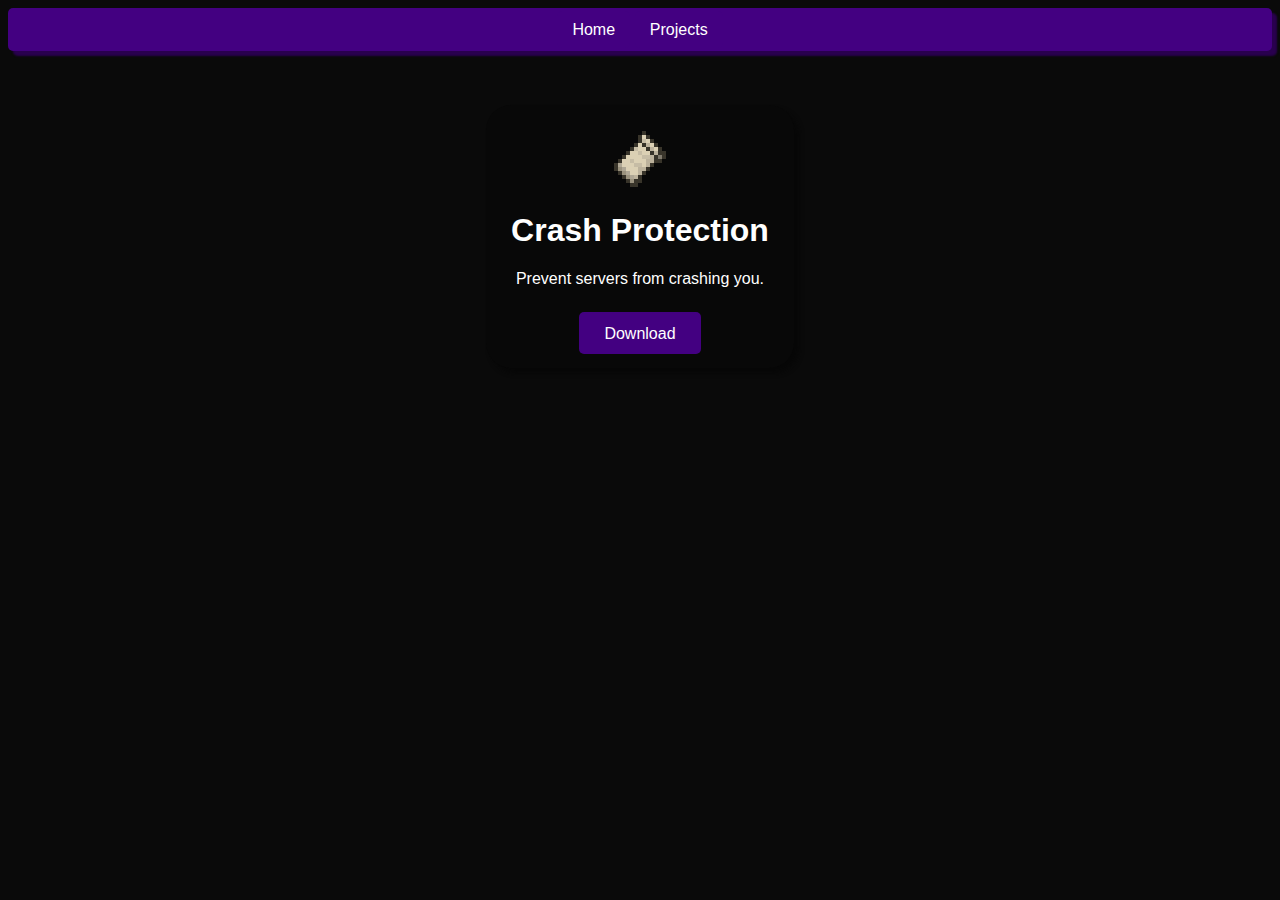
==== projects.html @ 60535c22 "first commit" ====
<!DOCTYPE html>
<html>
    <head>
        <link rel="stylesheet" href="style.css">
        <title>/projects</title>

        <body>
            <div class="bar">
                <center>
                    <a href="home.html" class="button">Home</a>
                    <a href="projects.html"class="button">Projects</a>
                </center>

            </div>

            <br>
            <br>
            <br>

            <center>
                <div class="project"> 
                    <img src="assets/fabric.png" alt="Fabric mod loader.">
                    
                    <h1>Crash Protection </h1> 
                    Prevent servers from crashing you.
                    <br>    
                    <br>
                    <br>
                    <a href="https://github.com/Ceptea/crash-protection/releases" class="buttonbig">Download</a>
                </div>


                    
                    
            </center>
            
        </body>
        <script src="script.js"></script>
    </head>
</html>
---- style.css ----
body {
    background-color: rgb(10, 10, 10);
    color: white;
    font-family: Verdana, Geneva, Tahoma, sans-serif;
}

.button {
    transition: all 150ms;
    padding: 1% 1.5%;
    border-radius: 5px;
    color: white;
    text-decoration: none;
    background-color: rgb(67, 0, 129);
    
}

.button:hover {

    background-color: rgb(84, 1, 161);
}


.button:active {

    background-color: rgb(85, 3, 161);
}
.buttonbig {
    transition: all 150ms;
    padding: 5% 10%;
    border-radius: 5px;
    color: white;
    text-decoration: none;
    background-color: rgb(67, 0, 129);
}

.buttonbig:hover {

    background-color: rgb(84, 1, 161);
}
.bar {

    background-color: rgb(67, 0, 129);
    padding: 1% 10%;
    border-radius: 5px;
    box-shadow: 5px 5px 2px rgb(41, 0, 78)

}

.content {

    background-color: rgb(5, 5, 5);
    border-radius: 5px;
    padding: 15%;
    margin: 5% 5%;
    
}

.project {
    transition: all 150ms;
    display: inline-block;

    border-radius: 25px;
    background-color: rgb(8, 8, 8);
    box-shadow: 5px 5px 5px rgb(7, 7, 7);
    padding: 2% 2%;

    

}
.project:hover {

}

img {
    border-radius: 15px;
    
}
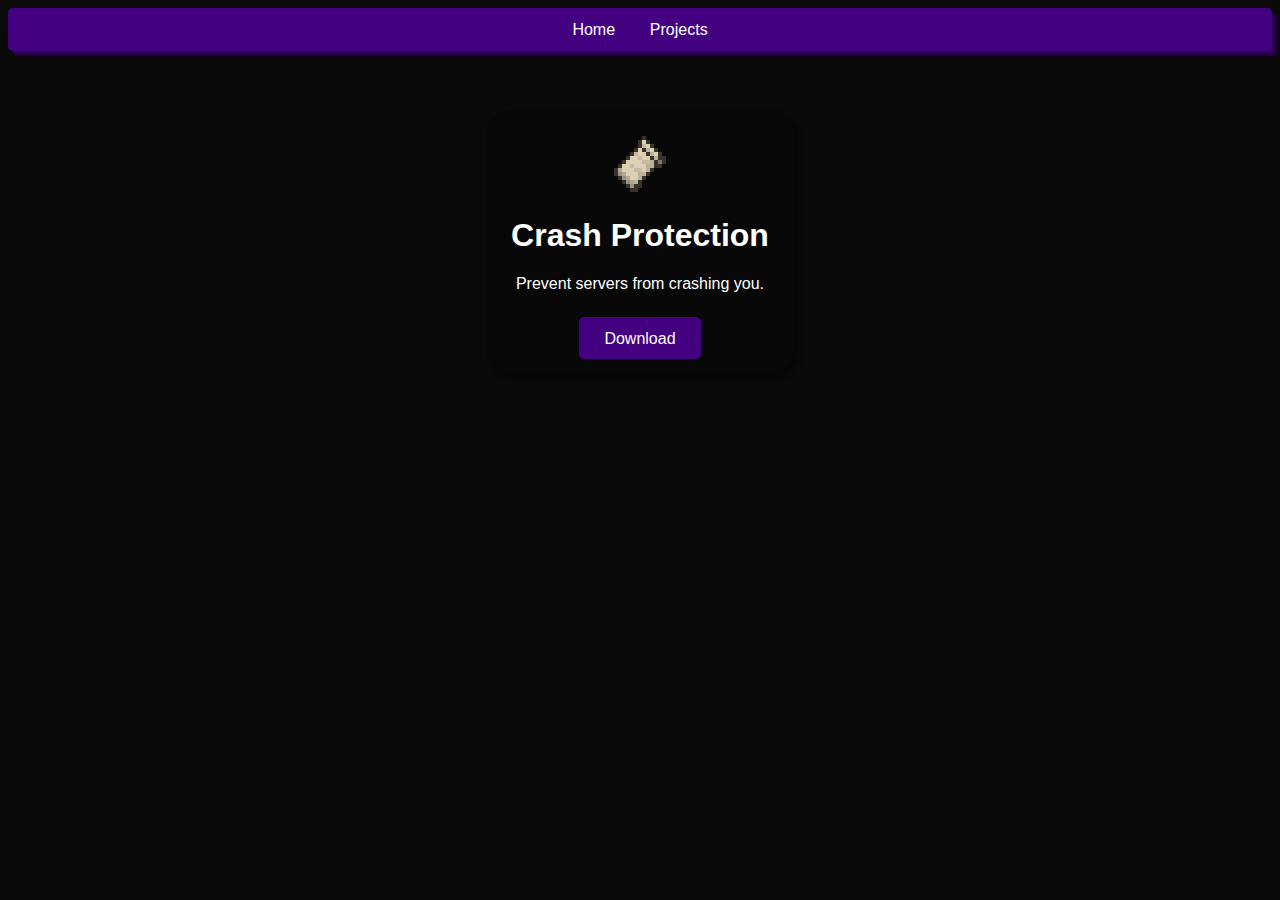
==== commit ec071523: "Update" ====
--- a/projects.html
+++ b/projects.html
@@ -7,7 +7,7 @@
         <body>
             <div class="bar">
                 <center>
-                    <a href="home.html" class="button">Home</a>
+                    <a href="index.html" class="button">Home</a>
                     <a href="projects.html"class="button">Projects</a>
                 </center>
 
@@ -28,9 +28,6 @@
                     <br>
                     <a href="https://github.com/Ceptea/crash-protection/releases" class="buttonbig">Download</a>
                 </div>
-
-
-                    
                     
             </center>
             
--- a/style.css
+++ b/style.css
@@ -11,12 +11,12 @@
     color: white;
     text-decoration: none;
     background-color: rgb(67, 0, 129);
-    
 }
 
 .button:hover {
 
     background-color: rgb(84, 1, 161);
+    
 }
 
 
@@ -36,6 +36,7 @@
 .buttonbig:hover {
 
     background-color: rgb(84, 1, 161);
+    box-shadow: 5px 5px 25px rgb(41, 0, 78)
 }
 .bar {
 
@@ -64,10 +65,12 @@
     box-shadow: 5px 5px 5px rgb(7, 7, 7);
     padding: 2% 2%;
 
+    margin: 5px;
     
 
 }
 .project:hover {
+    box-shadow: 5px 5px 25px rgb(41, 0, 78)
 
 }
 
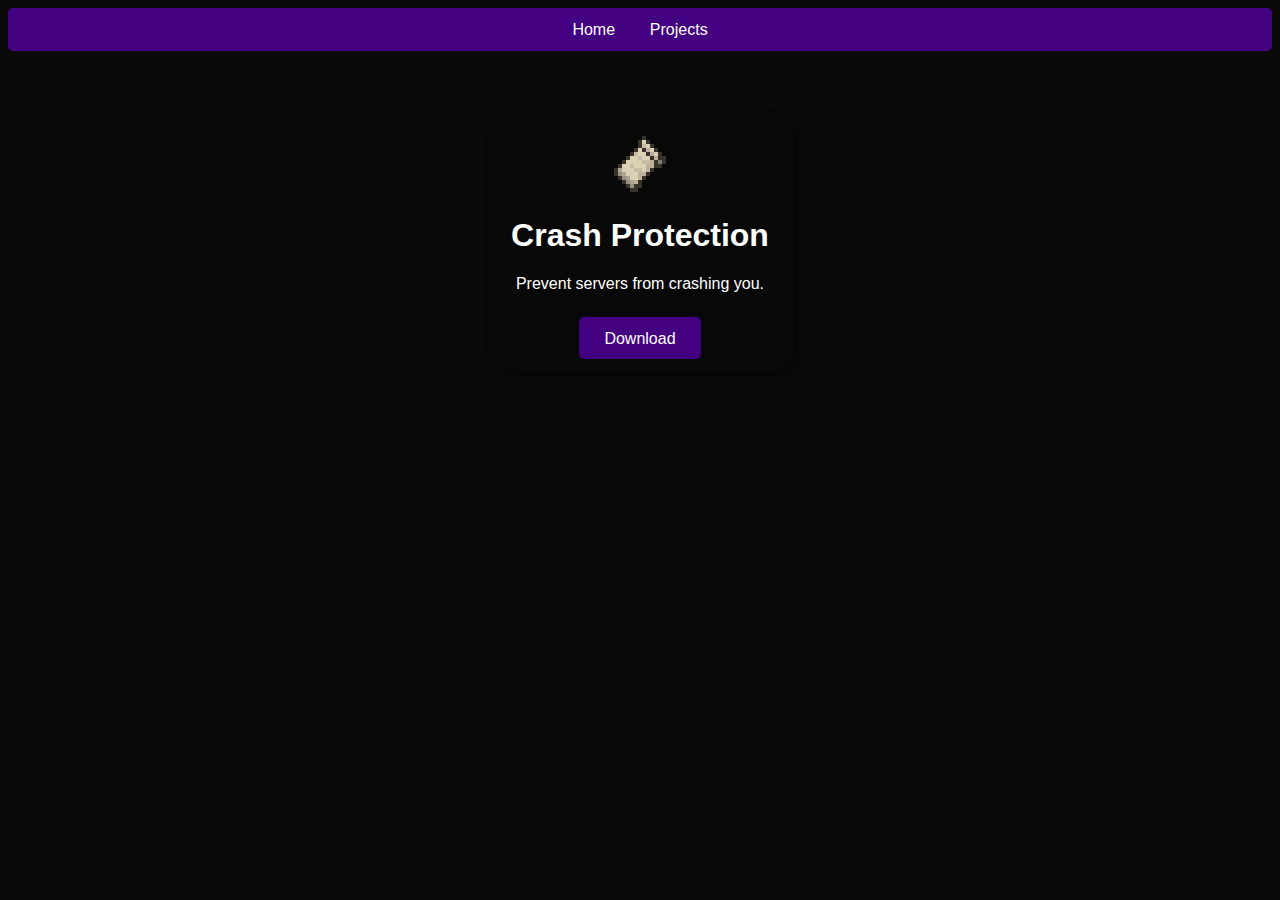
==== commit e3b3cb27: "Not sure what i changed here" ====
--- a/projects.html
+++ b/projects.html
@@ -34,4 +34,4 @@
         </body>
         <script src="script.js"></script>
     </head>
-</html>+</html>
--- a/style.css
+++ b/style.css
@@ -1,16 +1,37 @@
+
+@keyframes hehe {
+	0% {
+		transform: scale(0.5);
+	}
+
+	100% {
+		transform: scale(1);
+	}
+}
 body {
     background-color: rgb(10, 10, 10);
     color: white;
     font-family: Verdana, Geneva, Tahoma, sans-serif;
 }
 
-.button {
+.button{
     transition: all 150ms;
     padding: 1% 1.5%;
     border-radius: 5px;
     color: white;
     text-decoration: none;
     background-color: rgb(67, 0, 129);
+
+}
+
+.nicebutton{
+    transition: all 150ms;
+    padding: 0.5% 0.5%;
+    border-radius: 5px;
+    color: white;
+    text-decoration: none;
+    background-color: rgb(67, 0, 129);
+    display: inline-block;
 }
 
 .button:hover {
@@ -20,10 +41,11 @@
 }
 
 
-.button:active {
+.button:active, .buttonbig:active, .nicebutton:active {
 
-    background-color: rgb(85, 3, 161);
+    background-color: rgb(102, 0, 192);
 }
+
 .buttonbig {
     transition: all 150ms;
     padding: 5% 10%;
@@ -33,17 +55,17 @@
     background-color: rgb(67, 0, 129);
 }
 
-.buttonbig:hover {
+.buttonbig:hover, .nicebutton:hover {
 
     background-color: rgb(84, 1, 161);
-    box-shadow: 5px 5px 25px rgb(41, 0, 78)
+    box-shadow: 5px 5px 15px rgb(41, 0, 78)
 }
+
 .bar {
 
     background-color: rgb(67, 0, 129);
     padding: 1% 10%;
     border-radius: 5px;
-    box-shadow: 5px 5px 2px rgb(41, 0, 78)
 
 }
 
@@ -53,7 +75,7 @@
     border-radius: 5px;
     padding: 15%;
     margin: 5% 5%;
-    
+
 }
 
 .project {
@@ -66,15 +88,24 @@
     padding: 2% 2%;
 
     margin: 5px;
-    
+
+    animation: hehe 1s cubic-bezier(0.87, 0, 0.13, 1) 0s 1 normal forwards;
+
 
 }
-.project:hover {
-    box-shadow: 5px 5px 25px rgb(41, 0, 78)
+* {
 
 }
 
+.project:hover {}
+
 img {
     border-radius: 15px;
-    
-}+}
+
+#crash-log,
+#log {
+    text-shadow: 0px 0px 32px rgb(174, 0, 255);
+    font-size: 35px;
+}
+
